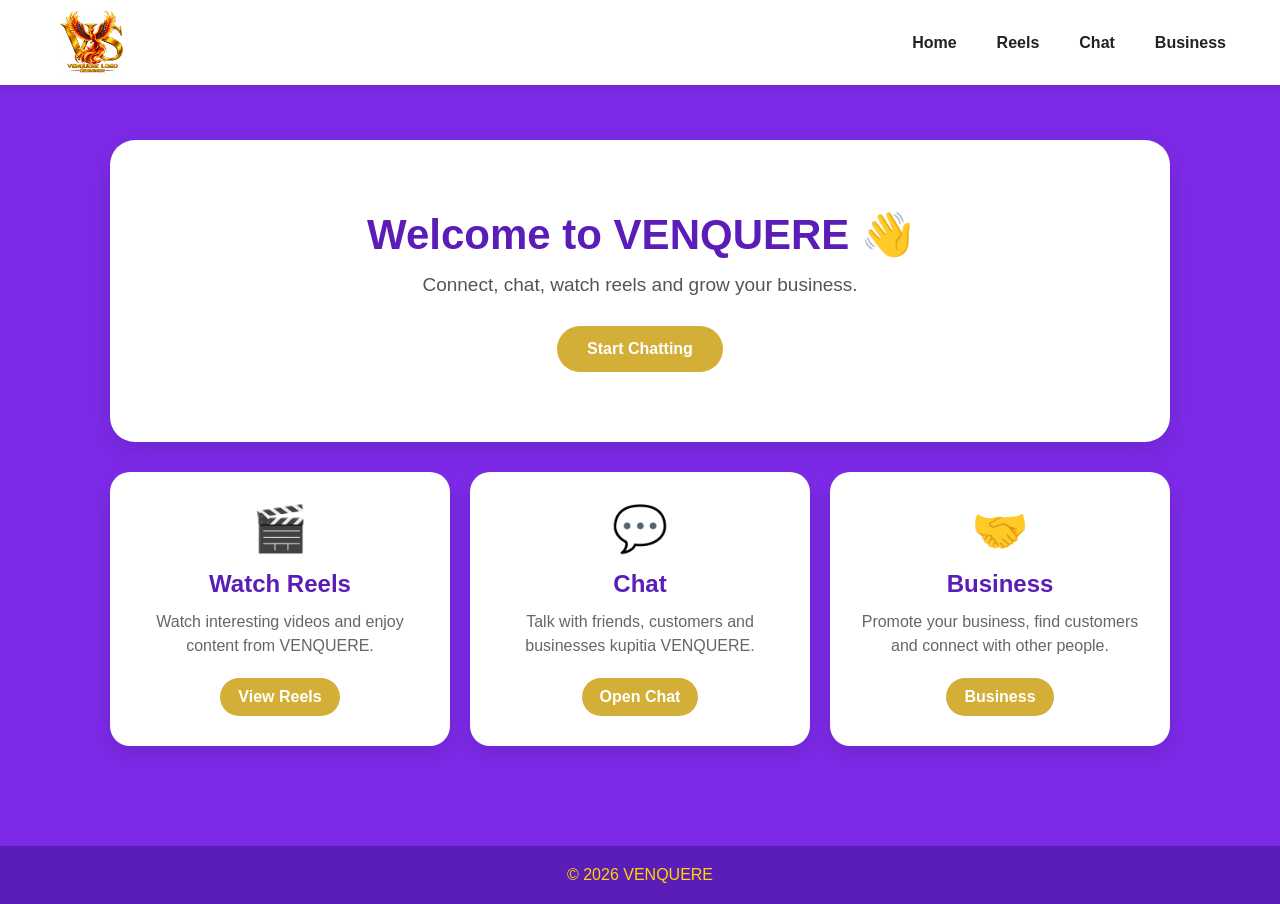
==== index.html @ dc802ae2 "Add files via upload" ====
<!DOCTYPE html>
<html lang="en">

<head>
    <meta charset="UTF-8">
    <meta name="viewport" content="width=device-width, initial-scale=1.0">

    <title>VENQUERE - Home</title>

    <link rel="stylesheet" href="style.css">
</head>

<body>

    <!-- NAVIGATION -->
    <header class="navbar">

        <div class="logo">
            <img src="3.png" alt="VENQUERE Logo">
        </div>

        <nav class="nav-links">
            <a href="index.html">Home</a>
            <a href="reels.html">Reels</a>
            <a href="chat.html">Chat</a>
            <a href="business.html">Business</a>
        </nav>

    </header>


    <!-- HOME -->
    <main>

        <section class="hero">

            <h1>Welcome to VENQUERE 👋</h1>

            <p>
                Connect, chat, watch reels and grow your business.
            </p>

            <a href="chat.html" class="hero-button">
                Start Chatting
            </a>

        </section>


        <!-- THREE CARDS -->
        <section class="home-cards">

            <div class="home-card">
                <div class="card-icon">🎬</div>
                <h2>Watch Reels</h2>
                <p>
                    Watch interesting videos and enjoy content
                    from VENQUERE.
                </p>
                <a href="reels.html">View Reels</a>
            </div>


            <div class="home-card">
                <div class="card-icon">💬</div>
                <h2>Chat</h2>
                <p>
                    Talk with friends, customers and businesses
                    kupitia VENQUERE.
                </p>
                <a href="chat.html">Open Chat</a>
            </div>


            <div class="home-card">
                <div class="card-icon">🤝</div>
                <h2>Business</h2>
                <p>
                    Promote your business, find customers and
                    connect with other people.
                </p>
                <a href="business.html">Business</a>
            </div>

        </section>

    </main>


    <!-- FOOTER -->
    <footer>

        <p>© 2026 VENQUERE</p>

    </footer>

</body>

</html>
---- style.css ----
/* ========================================
   VENQUERE - MAIN STYLE
======================================== */

* {
    margin: 0;
    padding: 0;
    box-sizing: border-box;
}


/* ========================================
   BODY
======================================== */

body {
    font-family: Arial, sans-serif;
    background: #7D2AE8;
    color: #222;
    min-height: 100vh;
}


/* ========================================
   NAVBAR
======================================== */

.navbar {
    width: 100%;
    display: flex;
    align-items: center;
    justify-content: space-between;

    padding: 10px 40px;

    background: white;

    box-shadow: 0 3px 12px rgba(0, 0, 0, 0.12);

    position: sticky;
    top: 0;
    z-index: 1000;
}


/* ========================================
   LOGO
======================================== */

.logo {
    width: 110px;
    height: 65px;

    display: flex;
    align-items: center;
}


.logo img {
    width: 105px;
    height: 65px;

    object-fit: contain;

    display: block;
}


/* ========================================
   NAVIGATION LINKS
======================================== */

.nav-links {
    display: flex;
    align-items: center;
    gap: 12px;
}


.nav-links a {
    color: #222;

    text-decoration: none;

    font-size: 16px;
    font-weight: bold;

    padding: 9px 14px;

    border-radius: 10px;

    transition: 0.3s;
}


.nav-links a:hover {
    background: #D4AF37;
    color: white;
}


/* ========================================
   MAIN
======================================== */

main {
    width: 100%;
    max-width: 1100px;

    margin: auto;

    padding: 30px 20px;
}


/* ========================================
   HOME HERO
======================================== */

.hero {
    text-align: center;

    padding: 70px 25px;

    margin: 25px auto;

    background: white;

    border-radius: 25px;

    box-shadow: 0 8px 25px rgba(0, 0, 0, 0.12);
}


.hero h1 {
    font-size: 42px;

    color: #5B1DB8;

    margin-bottom: 15px;
}


.hero p {
    font-size: 19px;

    color: #555;

    margin-bottom: 30px;
}


.hero-button {
    display: inline-block;

    padding: 14px 30px;

    background: #D4AF37;

    color: white;

    text-decoration: none;

    border-radius: 30px;

    font-weight: bold;

    transition: 0.3s;
}


.hero-button:hover {
    background: #b8941f;

    transform: scale(1.03);
}


/* ========================================
   HOME CARDS
======================================== */

.home-cards {
    display: grid;

    grid-template-columns: repeat(3, 1fr);

    gap: 20px;

    margin: 30px auto;
}


.home-card {
    background: white;

    padding: 30px 22px;

    border-radius: 20px;

    text-align: center;

    box-shadow: 0 7px 20px rgba(0, 0, 0, 0.12);

    transition: 0.3s;
}


.home-card:hover {
    transform: translateY(-5px);
}


.card-icon {
    font-size: 45px;

    margin-bottom: 15px;
}


.home-card h2 {
    color: #5B1DB8;

    margin-bottom: 12px;
}


.home-card p {
    color: #666;

    line-height: 1.5;

    margin-bottom: 20px;
}


.home-card a {
    display: inline-block;

    padding: 10px 18px;

    background: #D4AF37;

    color: white;

    text-decoration: none;

    border-radius: 20px;

    font-weight: bold;
}


/* ========================================
   REELS
======================================== */

.reels-section {
    width: 100%;

    margin: 30px auto;

    padding: 20px;
}


.reels-section h1 {
    text-align: center;

    color: white;

    font-size: 35px;

    margin-bottom: 25px;
}


.reels {
    display: grid;

    grid-template-columns: repeat(4, 1fr);

    gap: 20px;
}


.reel {
    height: 300px;

    background: #111;

    border-radius: 16px;

    overflow: hidden;

    box-shadow: 0 6px 18px rgba(0, 0, 0, 0.2);

    display: flex;

    align-items: center;

    justify-content: center;
}


.reel video {
    width: 100%;

    height: 100%;

    object-fit: cover;

    display: block;
}


.reel-content {
    width: 100%;
    height: 100%;

    display: flex;

    flex-direction: column;

    align-items: center;

    justify-content: center;

    color: white;

    text-align: center;
}


.reel-content span {
    font-size: 45px;

    margin-bottom: 10px;
}


.reel-content p {
    font-size: 18px;
}


/* ========================================
   CHAT PAGE
======================================== */

.chat-page {
    min-height: 75vh;

    display: flex;

    justify-content: center;

    padding: 35px 20px;
}


.chat-container {
    width: 100%;

    max-width: 900px;

    min-height: 650px;

    display: flex;

    flex-direction: column;

    justify-content: space-between;
}


/* ========================================
   CHAT CONTENT
======================================== */

.chat-content {
    text-align: center;

    padding-top: 70px;
}


.chat-content h1 {
    font-size: 36px;

    color: white;

    margin-bottom: 15px;
}


.chat-content > p {
    color: white;

    font-size: 17px;

    margin-bottom: 20px;
}


/* ========================================
   WELCOME MESSAGE
======================================== */

.welcome-message {
    max-width: 550px;

    margin: 35px auto;

    padding: 25px;

    background: white;

    border-radius: 20px;

    box-shadow: 0 6px 20px rgba(0, 0, 0, 0.1);
}


.welcome-message h2 {
    color: #5B1DB8;

    margin-bottom: 10px;
}


.welcome-message p {
    color: #555;

    line-height: 1.5;
}


/* ========================================
   CHAT COMPOSER
======================================== */

.chat-composer {
    width: 100%;

    min-height: 65px;

    display: flex;

    align-items: center;

    gap: 5px;

    padding: 8px 10px;

    background: white;

    border: 1px solid #ddd;

    border-radius: 35px;

    box-shadow: 0 5px 20px rgba(0, 0, 0, 0.15);

    position: relative;
}


/* ========================================
   ATTACHMENT PREVIEW
======================================== */

.attachment-preview {
    display: flex;

    align-items: center;

    gap: 7px;

    max-width: 180px;

    overflow-x: auto;

    flex-shrink: 0;
}


/* ========================================
   ATTACHMENT ITEM
======================================== */

.attachment-item {
    width: 52px;

    height: 52px;

    min-width: 52px;

    position: relative;

    border-radius: 10px;

    overflow: hidden;

    background: #f1f1f1;

    border: 1px solid #ddd;

    display: flex;

    align-items: center;

    justify-content: center;
}


/* ========================================
   IMAGE PREVIEW
======================================== */

.attachment-item img {
    width: 100%;

    height: 100%;

    object-fit: cover;

    display: block;
}


/* ========================================
   VIDEO PREVIEW
======================================== */

.attachment-item video {
    width: 100%;

    height: 100%;

    object-fit: cover;

    display: block;
}


/* ========================================
   AUDIO PREVIEW
======================================== */

.audio-preview {
    width: 100%;

    height: 100%;

    display: flex;

    align-items: center;

    justify-content: center;

    font-size: 20px;

    text-align: center;
}


.audio-preview span {
    display: none;
}


.attachment-item audio {
    display: none;
}


/* ========================================
   DOCUMENT PREVIEW
======================================== */

.document-preview {
    width: 100%;

    height: 100%;

    display: flex;

    align-items: center;

    justify-content: center;

    font-size: 22px;

    text-align: center;
}


.document-preview span {
    display: none;
}


/* ========================================
   DELETE ATTACHMENT
======================================== */

.delete-attachment {
    position: absolute;

    top: 2px;

    right: 2px;

    width: 18px;

    height: 18px;

    border: none;

    border-radius: 50%;

    background: rgba(0, 0, 0, 0.7);

    color: white;

    font-size: 14px;

    line-height: 18px;

    cursor: pointer;

    display: flex;

    align-items: center;

    justify-content: center;
}


.delete-attachment:hover {
    background: #d00000;
}


/* ========================================
   PLUS BUTTON
======================================== */

.composer-plus {
    width: 42px;

    height: 42px;

    min-width: 42px;

    border: none;

    background: transparent;

    color: #333;

    font-size: 28px;

    cursor: pointer;

    display: flex;

    align-items: center;

    justify-content: center;
}


.composer-plus:hover {
    color: #5B1DB8;
}


/* ========================================
   CHAT INPUT
======================================== */

.chat-composer input {
    flex: 1;

    min-width: 80px;

    border: none;

    outline: none;

    background: transparent;

    font-size: 16px;

    padding: 10px 8px;
}


.chat-composer input::placeholder {
    color: #777;
}


/* ========================================
   VOICE BUTTON
======================================== */

.composer-voice {
    width: 42px;

    height: 42px;

    min-width: 42px;

    border: none;

    background: transparent;

    font-size: 20px;

    cursor: pointer;

    display: flex;

    align-items: center;

    justify-content: center;
}


/* ========================================
   HAND BUTTON
======================================== */

.composer-extra {
    width: 42px;

    height: 42px;

    min-width: 42px;

    border: none;

    background: transparent;

    font-size: 20px;

    cursor: pointer;

    display: flex;

    align-items: center;

    justify-content: center;

    margin-right: 12px;
}


/* ========================================
   SEND BUTTON
======================================== */

.composer-send {
    width: 43px;

    height: 43px;

    min-width: 43px;

    border: none;

    border-radius: 50%;

    background: #2563eb;

    color: white;

    font-size: 25px;

    font-weight: bold;

    cursor: pointer;

    display: flex;

    align-items: center;

    justify-content: center;

    transition: 0.2s;
}


.composer-send:hover {
    transform: scale(1.06);
}


/* ========================================
   ATTACHMENT MENU
======================================== */

.attachment-menu {
    display: none;

    position: absolute;

    left: 10px;

    bottom: 75px;

    width: 220px;

    padding: 10px;

    background: white;

    border: 1px solid #ddd;

    border-radius: 18px;

    box-shadow: 0 8px 25px rgba(0, 0, 0, 0.18);

    flex-direction: column;

    gap: 4px;

    z-index: 2000;
}


.attachment-menu.show {
    display: flex;
}


.attachment-menu button {
    width: 100%;

    border: none;

    background: transparent;

    padding: 12px;

    text-align: left;

    font-size: 15px;

    border-radius: 10px;

    cursor: pointer;
}


.attachment-menu button:hover {
    background: #f2f2f2;
}


/* ========================================
   SENT MESSAGE
======================================== */

.chat-content .message {
    width: fit-content;

    max-width: 70%;

    margin: 12px 0 12px auto;

    padding: 12px 16px;

    background: #D4AF37;

    color: white;

    border-radius: 15px;
}


/* ========================================
   BUSINESS
======================================== */

.business-section {
    margin: 40px auto;

    max-width: 900px;

    color: white;
}


.business-section h1 {
    text-align: center;

    font-size: 35px;

    margin-bottom: 20px;
}


.business-section > p {
    text-align: center;

    font-size: 17px;

    line-height: 1.6;

    margin-bottom: 25px;
}


.business-card {
    background: white;

    color: #222;

    padding: 30px;

    border-radius: 20px;

    box-shadow: 0 6px 20px rgba(0, 0, 0, 0.12);

    text-align: center;
}


.business-card h2 {
    color: #5B1DB8;

    margin-bottom: 12px;
}


.business-card p {
    color: #555;

    margin-bottom: 20px;
}


.business-card button {
    border: none;

    padding: 12px 25px;

    border-radius: 25px;

    background: #D4AF37;

    color: white;

    font-size: 16px;

    font-weight: bold;

    cursor: pointer;
}


.business-card button:hover {
    background: #b8941f;
}


/* ========================================
   FOOTER
======================================== */

footer {
    width: 100%;

    text-align: center;

    background: #5B1DB8;

    color: #FFD700;

    padding: 20px;

    margin-top: 40px;
}


/* ========================================
   TABLET
======================================== */

@media (max-width: 900px) {

    .reels {
        grid-template-columns: repeat(2, 1fr);
    }

    .home-cards {
        grid-template-columns: repeat(2, 1fr);
    }

}


/* ========================================
   PHONE
======================================== */

@media (max-width: 600px) {

    .navbar {
        padding: 8px 15px;

        flex-direction: column;

        gap: 8px;
    }


    .logo {
        width: 100px;

        height: 55px;
    }


    .logo img {
        width: 95px;

        height: 55px;
    }


    .nav-links {
        gap: 3px;

        flex-wrap: wrap;

        justify-content: center;
    }


    .nav-links a {
        font-size: 13px;

        padding: 7px 9px;
    }


    main {
        padding: 20px 12px;
    }


    .hero {
        padding: 45px 18px;
    }


    .hero h1 {
        font-size: 30px;
    }


    .hero p {
        font-size: 16px;
    }


    .home-cards {
        grid-template-columns: 1fr;
    }


    .reels {
        grid-template-columns: 1fr;
    }


    .reel {
        height: 300px;
    }


    .chat-page {
        padding: 20px 10px;
    }


    .chat-content {
        padding-top: 40px;
    }


    .chat-content h1 {
        font-size: 28px;
    }


    .chat-composer {
        min-height: 60px;

        padding: 7px 7px;

        gap: 2px;
    }


    .attachment-preview {
        max-width: 125px;
    }


    .attachment-item {
        width: 48px;

        height: 48px;

        min-width: 48px;
    }


    .composer-plus,
    .composer-voice,
    .composer-extra {
        width: 36px;

        height: 36px;

        min-width: 36px;
    }


    .composer-send {
        width: 39px;

        height: 39px;

        min-width: 39px;
    }


    .composer-extra {
        margin-right: 5px;
    }


    .chat-composer input {
        font-size: 14px;
    }

}

css
.emoji-picker {
    position: absolute;
    bottom: 70px;
    right: 60px;
    width: 320px;
    max-height: 260px;
    overflow-y: auto;
    background: white;
    border-radius: 15px;
    padding: 10px;
    display: grid;
    grid-template-columns: repeat(8, 1fr);
    gap: 5px;
    box-shadow: 0 5px 25px rgba(0, 0, 0, 0.25);
    z-index: 9999;
}

.emoji-picker button {
    border: none;
    background: transparent;
    font-size: 22px;
    padding: 5px;
    cursor: pointer;
    border-radius: 8px;
}

.emoji-picker button:hover {
    background: #f0e6ff;
}

.user-message {
    display: block;
    width: fit-content;
    max-width: 70%;
    margin: 10px 10px 10px auto;
    padding: 10px 15px;
    background: #7D2AE8;
    color: white;
    border-radius: 18px 18px 4px 18px;
    word-wrap: break-word;
}

.recorded-audio {
    display: block;
    width: 280px;
    max-width: 100%;
    margin: 10px 10px 10px auto;
}

/* =========================
   VOICE MESSAGE
   ========================= */

.recording-message {
    position: relative;
    width: fit-content;
    max-width: 85%;
    margin: 12px 10px 12px auto;
    padding: 10px 45px 10px 12px;
    background: #f0e6ff;
    border-radius: 16px;
    box-shadow: 0 3px 10px rgba(0, 0, 0, 0.12);
}

.recorded-audio {
    width: 300px;
    max-width: 100%;
    display: block;
}

.recording-text {
    margin-top: 8px;
    padding: 8px;
    background: white;
    border-radius: 10px;
    color: #333;
    font-size: 14px;
    line-height: 1.5;
}

.voice-delete {
    position: absolute;
    right: 8px;
    top: 8px;
    width: 30px;
    height: 30px;
    border: none;
    border-radius: 50%;
    background: #e53935;
    color: white;
    cursor: pointer;
    font-size: 16px;
}

.voice-delete:hover {
    transform: scale(1.08);
}
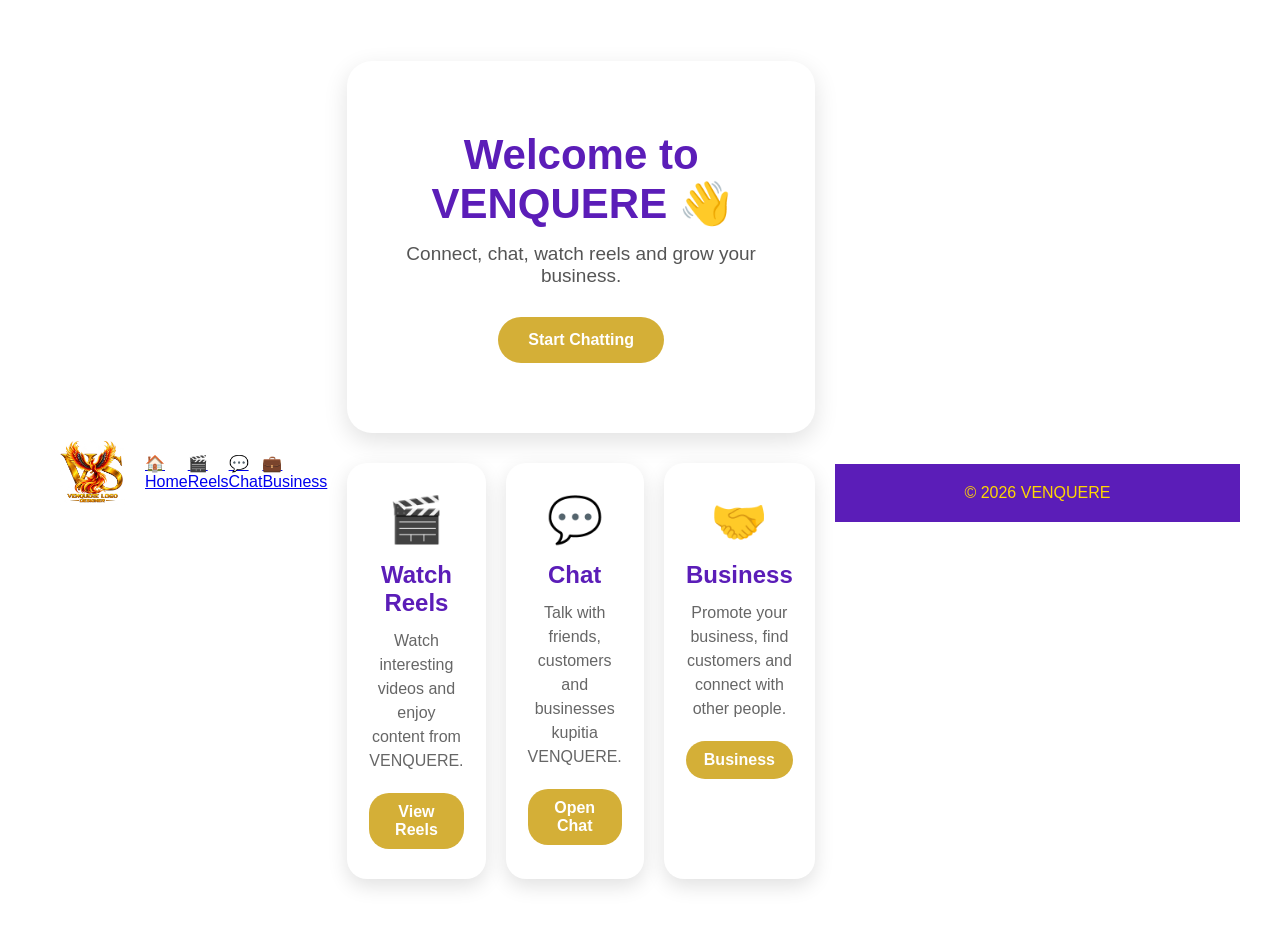
==== commit ee921d9e: "Update VENQUERE website" ====
--- a/index.html
+++ b/index.html
@@ -1,99 +1,91 @@
-<!DOCTYPE html>
-<html lang="en">
-
-<head>
-    <meta charset="UTF-8">
-    <meta name="viewport" content="width=device-width, initial-scale=1.0">
-
-    <title>VENQUERE - Home</title>
-
-    <link rel="stylesheet" href="style.css">
-</head>
-
-<body>
-
-    <!-- NAVIGATION -->
-    <header class="navbar">
-
-        <div class="logo">
-            <img src="3.png" alt="VENQUERE Logo">
-        </div>
-
-        <nav class="nav-links">
-            <a href="index.html">Home</a>
-            <a href="reels.html">Reels</a>
-            <a href="chat.html">Chat</a>
-            <a href="business.html">Business</a>
-        </nav>
-
-    </header>
-
-
-    <!-- HOME -->
-    <main>
-
-        <section class="hero">
-
-            <h1>Welcome to VENQUERE 👋</h1>
-
-            <p>
-                Connect, chat, watch reels and grow your business.
-            </p>
-
-            <a href="chat.html" class="hero-button">
-                Start Chatting
-            </a>
-
-        </section>
-
-
-        <!-- THREE CARDS -->
-        <section class="home-cards">
-
-            <div class="home-card">
-                <div class="card-icon">🎬</div>
-                <h2>Watch Reels</h2>
-                <p>
-                    Watch interesting videos and enjoy content
-                    from VENQUERE.
-                </p>
-                <a href="reels.html">View Reels</a>
-            </div>
-
-
-            <div class="home-card">
-                <div class="card-icon">💬</div>
-                <h2>Chat</h2>
-                <p>
-                    Talk with friends, customers and businesses
-                    kupitia VENQUERE.
-                </p>
-                <a href="chat.html">Open Chat</a>
-            </div>
-
-
-            <div class="home-card">
-                <div class="card-icon">🤝</div>
-                <h2>Business</h2>
-                <p>
-                    Promote your business, find customers and
-                    connect with other people.
-                </p>
-                <a href="business.html">Business</a>
-            </div>
-
-        </section>
-
-    </main>
-
-
-    <!-- FOOTER -->
-    <footer>
-
-        <p>© 2026 VENQUERE</p>
-
-    </footer>
-
-</body>
-
-</html>+<!DOCTYPE html>
+<html lang="en">
+
+<head>
+    <meta charset="UTF-8">
+    <meta name="viewport" content="width=device-width, initial-scale=1.0">
+
+    <title>VENQUERE - Home</title>
+
+    <link rel="stylesheet" href="style.css">
+</head>
+
+<body>
+
+    <!-- NAVIGATION -->
+    <header class="navbar">
+
+        <div class="logo">
+            <img src="3.png" alt="VENQUERE Logo">
+        </div>
+<a href="index.html">🏠 Home</a>
+<a href="reels.html">🎬 Reels</a>
+<a href="chat.html">💬 Chat</a>
+<a href="business.html">💼 Business</a>
+
+    <!-- HOME -->
+    <main>
+
+        <section class="hero">
+
+            <h1>Welcome to VENQUERE 👋</h1>
+
+            <p>
+                Connect, chat, watch reels and grow your business.
+            </p>
+
+            <a href="chat.html" class="hero-button">
+                Start Chatting
+            </a>
+
+        </section>
+
+
+        <!-- THREE CARDS -->
+        <section class="home-cards">
+
+            <div class="home-card">
+                <div class="card-icon">🎬</div>
+                <h2>Watch Reels</h2>
+                <p>
+                    Watch interesting videos and enjoy content
+                    from VENQUERE.
+                </p>
+                <a href="reels.html">View Reels</a>
+            </div>
+
+
+            <div class="home-card">
+                <div class="card-icon">💬</div>
+                <h2>Chat</h2>
+                <p>
+                    Talk with friends, customers and businesses
+                    kupitia VENQUERE.
+                </p>
+                <a href="chat.html">Open Chat</a>
+            </div>
+
+
+            <div class="home-card">
+                <div class="card-icon">🤝</div>
+                <h2>Business</h2>
+                <p>
+                    Promote your business, find customers and
+                    connect with other people.
+                </p>
+                <a href="business.html">Business</a>
+            </div>
+
+        </section>
+
+    </main>
+
+
+    <!-- FOOTER -->
+    <footer>
+
+        <p>© 2026 VENQUERE</p>
+
+    </footer>
+
+</body
--- a/style.css
+++ b/style.css
@@ -1,1252 +1,1252 @@
-/* ========================================
-   VENQUERE - MAIN STYLE
-======================================== */
-
-* {
-    margin: 0;
-    padding: 0;
-    box-sizing: border-box;
-}
-
-
-/* ========================================
-   BODY
-======================================== */
-
-body {
-    font-family: Arial, sans-serif;
-    background: #7D2AE8;
-    color: #222;
-    min-height: 100vh;
-}
-
-
-/* ========================================
-   NAVBAR
-======================================== */
-
-.navbar {
-    width: 100%;
-    display: flex;
-    align-items: center;
-    justify-content: space-between;
-
-    padding: 10px 40px;
-
-    background: white;
-
-    box-shadow: 0 3px 12px rgba(0, 0, 0, 0.12);
-
-    position: sticky;
-    top: 0;
-    z-index: 1000;
-}
-
-
-/* ========================================
-   LOGO
-======================================== */
-
-.logo {
-    width: 110px;
-    height: 65px;
-
-    display: flex;
-    align-items: center;
-}
-
-
-.logo img {
-    width: 105px;
-    height: 65px;
-
-    object-fit: contain;
-
-    display: block;
-}
-
-
-/* ========================================
-   NAVIGATION LINKS
-======================================== */
-
-.nav-links {
-    display: flex;
-    align-items: center;
-    gap: 12px;
-}
-
-
-.nav-links a {
-    color: #222;
-
-    text-decoration: none;
-
-    font-size: 16px;
-    font-weight: bold;
-
-    padding: 9px 14px;
-
-    border-radius: 10px;
-
-    transition: 0.3s;
-}
-
-
-.nav-links a:hover {
-    background: #D4AF37;
-    color: white;
-}
-
-
-/* ========================================
-   MAIN
-======================================== */
-
-main {
-    width: 100%;
-    max-width: 1100px;
-
-    margin: auto;
-
-    padding: 30px 20px;
-}
-
-
-/* ========================================
-   HOME HERO
-======================================== */
-
-.hero {
-    text-align: center;
-
-    padding: 70px 25px;
-
-    margin: 25px auto;
-
-    background: white;
-
-    border-radius: 25px;
-
-    box-shadow: 0 8px 25px rgba(0, 0, 0, 0.12);
-}
-
-
-.hero h1 {
-    font-size: 42px;
-
-    color: #5B1DB8;
-
-    margin-bottom: 15px;
-}
-
-
-.hero p {
-    font-size: 19px;
-
-    color: #555;
-
-    margin-bottom: 30px;
-}
-
-
-.hero-button {
-    display: inline-block;
-
-    padding: 14px 30px;
-
-    background: #D4AF37;
-
-    color: white;
-
-    text-decoration: none;
-
-    border-radius: 30px;
-
-    font-weight: bold;
-
-    transition: 0.3s;
-}
-
-
-.hero-button:hover {
-    background: #b8941f;
-
-    transform: scale(1.03);
-}
-
-
-/* ========================================
-   HOME CARDS
-======================================== */
-
-.home-cards {
-    display: grid;
-
-    grid-template-columns: repeat(3, 1fr);
-
-    gap: 20px;
-
-    margin: 30px auto;
-}
-
-
-.home-card {
-    background: white;
-
-    padding: 30px 22px;
-
-    border-radius: 20px;
-
-    text-align: center;
-
-    box-shadow: 0 7px 20px rgba(0, 0, 0, 0.12);
-
-    transition: 0.3s;
-}
-
-
-.home-card:hover {
-    transform: translateY(-5px);
-}
-
-
-.card-icon {
-    font-size: 45px;
-
-    margin-bottom: 15px;
-}
-
-
-.home-card h2 {
-    color: #5B1DB8;
-
-    margin-bottom: 12px;
-}
-
-
-.home-card p {
-    color: #666;
-
-    line-height: 1.5;
-
-    margin-bottom: 20px;
-}
-
-
-.home-card a {
-    display: inline-block;
-
-    padding: 10px 18px;
-
-    background: #D4AF37;
-
-    color: white;
-
-    text-decoration: none;
-
-    border-radius: 20px;
-
-    font-weight: bold;
-}
-
-
-/* ========================================
-   REELS
-======================================== */
-
-.reels-section {
-    width: 100%;
-
-    margin: 30px auto;
-
-    padding: 20px;
-}
-
-
-.reels-section h1 {
-    text-align: center;
-
-    color: white;
-
-    font-size: 35px;
-
-    margin-bottom: 25px;
-}
-
-
-.reels {
-    display: grid;
-
-    grid-template-columns: repeat(4, 1fr);
-
-    gap: 20px;
-}
-
-
-.reel {
-    height: 300px;
-
-    background: #111;
-
-    border-radius: 16px;
-
-    overflow: hidden;
-
-    box-shadow: 0 6px 18px rgba(0, 0, 0, 0.2);
-
-    display: flex;
-
-    align-items: center;
-
-    justify-content: center;
-}
-
-
-.reel video {
-    width: 100%;
-
-    height: 100%;
-
-    object-fit: cover;
-
-    display: block;
-}
-
-
-.reel-content {
-    width: 100%;
-    height: 100%;
-
-    display: flex;
-
-    flex-direction: column;
-
-    align-items: center;
-
-    justify-content: center;
-
-    color: white;
-
-    text-align: center;
-}
-
-
-.reel-content span {
-    font-size: 45px;
-
-    margin-bottom: 10px;
-}
-
-
-.reel-content p {
-    font-size: 18px;
-}
-
-
-/* ========================================
-   CHAT PAGE
-======================================== */
-
-.chat-page {
-    min-height: 75vh;
-
-    display: flex;
-
-    justify-content: center;
-
-    padding: 35px 20px;
-}
-
-
-.chat-container {
-    width: 100%;
-
-    max-width: 900px;
-
-    min-height: 650px;
-
-    display: flex;
-
-    flex-direction: column;
-
-    justify-content: space-between;
-}
-
-
-/* ========================================
-   CHAT CONTENT
-======================================== */
-
-.chat-content {
-    text-align: center;
-
-    padding-top: 70px;
-}
-
-
-.chat-content h1 {
-    font-size: 36px;
-
-    color: white;
-
-    margin-bottom: 15px;
-}
-
-
-.chat-content > p {
-    color: white;
-
-    font-size: 17px;
-
-    margin-bottom: 20px;
-}
-
-
-/* ========================================
-   WELCOME MESSAGE
-======================================== */
-
-.welcome-message {
-    max-width: 550px;
-
-    margin: 35px auto;
-
-    padding: 25px;
-
-    background: white;
-
-    border-radius: 20px;
-
-    box-shadow: 0 6px 20px rgba(0, 0, 0, 0.1);
-}
-
-
-.welcome-message h2 {
-    color: #5B1DB8;
-
-    margin-bottom: 10px;
-}
-
-
-.welcome-message p {
-    color: #555;
-
-    line-height: 1.5;
-}
-
-
-/* ========================================
-   CHAT COMPOSER
-======================================== */
-
-.chat-composer {
-    width: 100%;
-
-    min-height: 65px;
-
-    display: flex;
-
-    align-items: center;
-
-    gap: 5px;
-
-    padding: 8px 10px;
-
-    background: white;
-
-    border: 1px solid #ddd;
-
-    border-radius: 35px;
-
-    box-shadow: 0 5px 20px rgba(0, 0, 0, 0.15);
-
-    position: relative;
-}
-
-
-/* ========================================
-   ATTACHMENT PREVIEW
-======================================== */
-
-.attachment-preview {
-    display: flex;
-
-    align-items: center;
-
-    gap: 7px;
-
-    max-width: 180px;
-
-    overflow-x: auto;
-
-    flex-shrink: 0;
-}
-
-
-/* ========================================
-   ATTACHMENT ITEM
-======================================== */
-
-.attachment-item {
-    width: 52px;
-
-    height: 52px;
-
-    min-width: 52px;
-
-    position: relative;
-
-    border-radius: 10px;
-
-    overflow: hidden;
-
-    background: #f1f1f1;
-
-    border: 1px solid #ddd;
-
-    display: flex;
-
-    align-items: center;
-
-    justify-content: center;
-}
-
-
-/* ========================================
-   IMAGE PREVIEW
-======================================== */
-
-.attachment-item img {
-    width: 100%;
-
-    height: 100%;
-
-    object-fit: cover;
-
-    display: block;
-}
-
-
-/* ========================================
-   VIDEO PREVIEW
-======================================== */
-
-.attachment-item video {
-    width: 100%;
-
-    height: 100%;
-
-    object-fit: cover;
-
-    display: block;
-}
-
-
-/* ========================================
-   AUDIO PREVIEW
-======================================== */
-
-.audio-preview {
-    width: 100%;
-
-    height: 100%;
-
-    display: flex;
-
-    align-items: center;
-
-    justify-content: center;
-
-    font-size: 20px;
-
-    text-align: center;
-}
-
-
-.audio-preview span {
-    display: none;
-}
-
-
-.attachment-item audio {
-    display: none;
-}
-
-
-/* ========================================
-   DOCUMENT PREVIEW
-======================================== */
-
-.document-preview {
-    width: 100%;
-
-    height: 100%;
-
-    display: flex;
-
-    align-items: center;
-
-    justify-content: center;
-
-    font-size: 22px;
-
-    text-align: center;
-}
-
-
-.document-preview span {
-    display: none;
-}
-
-
-/* ========================================
-   DELETE ATTACHMENT
-======================================== */
-
-.delete-attachment {
-    position: absolute;
-
-    top: 2px;
-
-    right: 2px;
-
-    width: 18px;
-
-    height: 18px;
-
-    border: none;
-
-    border-radius: 50%;
-
-    background: rgba(0, 0, 0, 0.7);
-
-    color: white;
-
-    font-size: 14px;
-
-    line-height: 18px;
-
-    cursor: pointer;
-
-    display: flex;
-
-    align-items: center;
-
-    justify-content: center;
-}
-
-
-.delete-attachment:hover {
-    background: #d00000;
-}
-
-
-/* ========================================
-   PLUS BUTTON
-======================================== */
-
-.composer-plus {
-    width: 42px;
-
-    height: 42px;
-
-    min-width: 42px;
-
-    border: none;
-
-    background: transparent;
-
-    color: #333;
-
-    font-size: 28px;
-
-    cursor: pointer;
-
-    display: flex;
-
-    align-items: center;
-
-    justify-content: center;
-}
-
-
-.composer-plus:hover {
-    color: #5B1DB8;
-}
-
-
-/* ========================================
-   CHAT INPUT
-======================================== */
-
-.chat-composer input {
-    flex: 1;
-
-    min-width: 80px;
-
-    border: none;
-
-    outline: none;
-
-    background: transparent;
-
-    font-size: 16px;
-
-    padding: 10px 8px;
-}
-
-
-.chat-composer input::placeholder {
-    color: #777;
-}
-
-
-/* ========================================
-   VOICE BUTTON
-======================================== */
-
-.composer-voice {
-    width: 42px;
-
-    height: 42px;
-
-    min-width: 42px;
-
-    border: none;
-
-    background: transparent;
-
-    font-size: 20px;
-
-    cursor: pointer;
-
-    display: flex;
-
-    align-items: center;
-
-    justify-content: center;
-}
-
-
-/* ========================================
-   HAND BUTTON
-======================================== */
-
-.composer-extra {
-    width: 42px;
-
-    height: 42px;
-
-    min-width: 42px;
-
-    border: none;
-
-    background: transparent;
-
-    font-size: 20px;
-
-    cursor: pointer;
-
-    display: flex;
-
-    align-items: center;
-
-    justify-content: center;
-
-    margin-right: 12px;
-}
-
-
-/* ========================================
-   SEND BUTTON
-======================================== */
-
-.composer-send {
-    width: 43px;
-
-    height: 43px;
-
-    min-width: 43px;
-
-    border: none;
-
-    border-radius: 50%;
-
-    background: #2563eb;
-
-    color: white;
-
-    font-size: 25px;
-
-    font-weight: bold;
-
-    cursor: pointer;
-
-    display: flex;
-
-    align-items: center;
-
-    justify-content: center;
-
-    transition: 0.2s;
-}
-
-
-.composer-send:hover {
-    transform: scale(1.06);
-}
-
-
-/* ========================================
-   ATTACHMENT MENU
-======================================== */
-
-.attachment-menu {
-    display: none;
-
-    position: absolute;
-
-    left: 10px;
-
-    bottom: 75px;
-
-    width: 220px;
-
-    padding: 10px;
-
-    background: white;
-
-    border: 1px solid #ddd;
-
-    border-radius: 18px;
-
-    box-shadow: 0 8px 25px rgba(0, 0, 0, 0.18);
-
-    flex-direction: column;
-
-    gap: 4px;
-
-    z-index: 2000;
-}
-
-
-.attachment-menu.show {
-    display: flex;
-}
-
-
-.attachment-menu button {
-    width: 100%;
-
-    border: none;
-
-    background: transparent;
-
-    padding: 12px;
-
-    text-align: left;
-
-    font-size: 15px;
-
-    border-radius: 10px;
-
-    cursor: pointer;
-}
-
-
-.attachment-menu button:hover {
-    background: #f2f2f2;
-}
-
-
-/* ========================================
-   SENT MESSAGE
-======================================== */
-
-.chat-content .message {
-    width: fit-content;
-
-    max-width: 70%;
-
-    margin: 12px 0 12px auto;
-
-    padding: 12px 16px;
-
-    background: #D4AF37;
-
-    color: white;
-
-    border-radius: 15px;
-}
-
-
-/* ========================================
-   BUSINESS
-======================================== */
-
-.business-section {
-    margin: 40px auto;
-
-    max-width: 900px;
-
-    color: white;
-}
-
-
-.business-section h1 {
-    text-align: center;
-
-    font-size: 35px;
-
-    margin-bottom: 20px;
-}
-
-
-.business-section > p {
-    text-align: center;
-
-    font-size: 17px;
-
-    line-height: 1.6;
-
-    margin-bottom: 25px;
-}
-
-
-.business-card {
-    background: white;
-
-    color: #222;
-
-    padding: 30px;
-
-    border-radius: 20px;
-
-    box-shadow: 0 6px 20px rgba(0, 0, 0, 0.12);
-
-    text-align: center;
-}
-
-
-.business-card h2 {
-    color: #5B1DB8;
-
-    margin-bottom: 12px;
-}
-
-
-.business-card p {
-    color: #555;
-
-    margin-bottom: 20px;
-}
-
-
-.business-card button {
-    border: none;
-
-    padding: 12px 25px;
-
-    border-radius: 25px;
-
-    background: #D4AF37;
-
-    color: white;
-
-    font-size: 16px;
-
-    font-weight: bold;
-
-    cursor: pointer;
-}
-
-
-.business-card button:hover {
-    background: #b8941f;
-}
-
-
-/* ========================================
-   FOOTER
-======================================== */
-
-footer {
-    width: 100%;
-
-    text-align: center;
-
-    background: #5B1DB8;
-
-    color: #FFD700;
-
-    padding: 20px;
-
-    margin-top: 40px;
-}
-
-
-/* ========================================
-   TABLET
-======================================== */
-
-@media (max-width: 900px) {
-
-    .reels {
-        grid-template-columns: repeat(2, 1fr);
-    }
-
-    .home-cards {
-        grid-template-columns: repeat(2, 1fr);
-    }
-
-}
-
-
-/* ========================================
-   PHONE
-======================================== */
-
-@media (max-width: 600px) {
-
-    .navbar {
-        padding: 8px 15px;
-
-        flex-direction: column;
-
-        gap: 8px;
-    }
-
-
-    .logo {
-        width: 100px;
-
-        height: 55px;
-    }
-
-
-    .logo img {
-        width: 95px;
-
-        height: 55px;
-    }
-
-
-    .nav-links {
-        gap: 3px;
-
-        flex-wrap: wrap;
-
-        justify-content: center;
-    }
-
-
-    .nav-links a {
-        font-size: 13px;
-
-        padding: 7px 9px;
-    }
-
-
-    main {
-        padding: 20px 12px;
-    }
-
-
-    .hero {
-        padding: 45px 18px;
-    }
-
-
-    .hero h1 {
-        font-size: 30px;
-    }
-
-
-    .hero p {
-        font-size: 16px;
-    }
-
-
-    .home-cards {
-        grid-template-columns: 1fr;
-    }
-
-
-    .reels {
-        grid-template-columns: 1fr;
-    }
-
-
-    .reel {
-        height: 300px;
-    }
-
-
-    .chat-page {
-        padding: 20px 10px;
-    }
-
-
-    .chat-content {
-        padding-top: 40px;
-    }
-
-
-    .chat-content h1 {
-        font-size: 28px;
-    }
-
-
-    .chat-composer {
-        min-height: 60px;
-
-        padding: 7px 7px;
-
-        gap: 2px;
-    }
-
-
-    .attachment-preview {
-        max-width: 125px;
-    }
-
-
-    .attachment-item {
-        width: 48px;
-
-        height: 48px;
-
-        min-width: 48px;
-    }
-
-
-    .composer-plus,
-    .composer-voice,
-    .composer-extra {
-        width: 36px;
-
-        height: 36px;
-
-        min-width: 36px;
-    }
-
-
-    .composer-send {
-        width: 39px;
-
-        height: 39px;
-
-        min-width: 39px;
-    }
-
-
-    .composer-extra {
-        margin-right: 5px;
-    }
-
-
-    .chat-composer input {
-        font-size: 14px;
-    }
-
-}
-
-css
-.emoji-picker {
-    position: absolute;
-    bottom: 70px;
-    right: 60px;
-    width: 320px;
-    max-height: 260px;
-    overflow-y: auto;
-    background: white;
-    border-radius: 15px;
-    padding: 10px;
-    display: grid;
-    grid-template-columns: repeat(8, 1fr);
-    gap: 5px;
-    box-shadow: 0 5px 25px rgba(0, 0, 0, 0.25);
-    z-index: 9999;
-}
-
-.emoji-picker button {
-    border: none;
-    background: transparent;
-    font-size: 22px;
-    padding: 5px;
-    cursor: pointer;
-    border-radius: 8px;
-}
-
-.emoji-picker button:hover {
-    background: #f0e6ff;
-}
-
-.user-message {
-    display: block;
-    width: fit-content;
-    max-width: 70%;
-    margin: 10px 10px 10px auto;
-    padding: 10px 15px;
-    background: #7D2AE8;
-    color: white;
-    border-radius: 18px 18px 4px 18px;
-    word-wrap: break-word;
-}
-
-.recorded-audio {
-    display: block;
-    width: 280px;
-    max-width: 100%;
-    margin: 10px 10px 10px auto;
-}
-
-/* =========================
-   VOICE MESSAGE
-   ========================= */
-
-.recording-message {
-    position: relative;
-    width: fit-content;
-    max-width: 85%;
-    margin: 12px 10px 12px auto;
-    padding: 10px 45px 10px 12px;
-    background: #f0e6ff;
-    border-radius: 16px;
-    box-shadow: 0 3px 10px rgba(0, 0, 0, 0.12);
-}
-
-.recorded-audio {
-    width: 300px;
-    max-width: 100%;
-    display: block;
-}
-
-.recording-text {
-    margin-top: 8px;
-    padding: 8px;
-    background: white;
-    border-radius: 10px;
-    color: #333;
-    font-size: 14px;
-    line-height: 1.5;
-}
-
-.voice-delete {
-    position: absolute;
-    right: 8px;
-    top: 8px;
-    width: 30px;
-    height: 30px;
-    border: none;
-    border-radius: 50%;
-    background: #e53935;
-    color: white;
-    cursor: pointer;
-    font-size: 16px;
-}
-
-.voice-delete:hover {
-    transform: scale(1.08);
+/* ========================================
+   VENQUERE - MAIN STYLE
+======================================== */
+
+* {
+    margin: 0;
+    padding: 0;
+    box-sizing: border-box;
+}
+
+
+/* ========================================
+   BODY
+======================================== */
+
+body {
+    font-family: Arial, sans-serif;
+    background: #7D2AE8;
+    color: #222;
+    min-height: 100vh;
+}
+
+
+/* ========================================
+   NAVBAR
+======================================== */
+
+.navbar {
+    width: 100%;
+    display: flex;
+    align-items: center;
+    justify-content: space-between;
+
+    padding: 6px 40px;
+
+    background: white;
+
+    box-shadow: 0 3px 12px rgba(0, 0, 0, 0.12);
+
+    position: sticky;
+    top: 0;
+    z-index: 1000;
+}
+
+
+/* ========================================
+   LOGO
+======================================== */
+
+.logo {
+    width: 110px;
+    height: 65px;
+
+    display: flex;
+    align-items: center;
+}
+
+
+.logo img {
+    width: 105px;
+    height: 65px;
+
+    object-fit: contain;
+
+    display: block;
+}
+
+
+/* ========================================
+   NAVIGATION LINKS
+======================================== */
+
+.nav-links {
+    display: flex;
+    align-items: center;
+    gap: 12px;
+}
+
+
+.nav-links a {
+    color: #222;
+
+    text-decoration: none;
+
+    font-size: 16px;
+    font-weight: bold;
+
+    padding: 9px 14px;
+
+    border-radius: 10px;
+
+    transition: 0.3s;
+}
+
+
+.nav-links a:hover {
+    background: #D4AF37;
+    color: white;
+}
+
+
+/* ========================================
+   MAIN
+======================================== */
+
+main {
+    width: 100%;
+    max-width: 1100px;
+
+    margin: auto;
+
+    padding: 30px 20px;
+}
+
+
+/* ========================================
+   HOME HERO
+======================================== */
+
+.hero {
+    text-align: center;
+
+    padding: 70px 25px;
+
+    margin: 25px auto;
+
+    background: white;
+
+    border-radius: 25px;
+
+    box-shadow: 0 8px 25px rgba(0, 0, 0, 0.12);
+}
+
+
+.hero h1 {
+    font-size: 42px;
+
+    color: #5B1DB8;
+
+    margin-bottom: 15px;
+}
+
+
+.hero p {
+    font-size: 19px;
+
+    color: #555;
+
+    margin-bottom: 30px;
+}
+
+
+.hero-button {
+    display: inline-block;
+
+    padding: 14px 30px;
+
+    background: #D4AF37;
+
+    color: white;
+
+    text-decoration: none;
+
+    border-radius: 30px;
+
+    font-weight: bold;
+
+    transition: 0.3s;
+}
+
+
+.hero-button:hover {
+    background: #b8941f;
+
+    transform: scale(1.03);
+}
+
+
+/* ========================================
+   HOME CARDS
+======================================== */
+
+.home-cards {
+    display: grid;
+
+    grid-template-columns: repeat(3, 1fr);
+
+    gap: 20px;
+
+    margin: 30px auto;
+}
+
+
+.home-card {
+    background: white;
+
+    padding: 30px 22px;
+
+    border-radius: 20px;
+
+    text-align: center;
+
+    box-shadow: 0 7px 20px rgba(0, 0, 0, 0.12);
+
+    transition: 0.3s;
+}
+
+
+.home-card:hover {
+    transform: translateY(-5px);
+}
+
+
+.card-icon {
+    font-size: 45px;
+
+    margin-bottom: 15px;
+}
+
+
+.home-card h2 {
+    color: #5B1DB8;
+
+    margin-bottom: 12px;
+}
+
+
+.home-card p {
+    color: #666;
+
+    line-height: 1.5;
+
+    margin-bottom: 20px;
+}
+
+
+.home-card a {
+    display: inline-block;
+
+    padding: 10px 18px;
+
+    background: #D4AF37;
+
+    color: white;
+
+    text-decoration: none;
+
+    border-radius: 20px;
+
+    font-weight: bold;
+}
+
+
+/* ========================================
+   REELS
+======================================== */
+
+.reels-section {
+    width: 100%;
+
+    margin: 30px auto;
+
+    padding: 20px;
+}
+
+
+.reels-section h1 {
+    text-align: center;
+
+    color: white;
+
+    font-size: 35px;
+
+    margin-bottom: 25px;
+}
+
+
+.reels {
+    display: grid;
+
+    grid-template-columns: repeat(4, 1fr);
+
+    gap: 20px;
+}
+
+
+.reel {
+    height: 300px;
+
+    background: #111;
+
+    border-radius: 16px;
+
+    overflow: hidden;
+
+    box-shadow: 0 6px 18px rgba(0, 0, 0, 0.2);
+
+    display: flex;
+
+    align-items: center;
+
+    justify-content: center;
+}
+
+
+.reel video {
+    width: 100%;
+
+    height: 100%;
+
+    object-fit: cover;
+
+    display: block;
+}
+
+
+.reel-content {
+    width: 100%;
+    height: 100%;
+
+    display: flex;
+
+    flex-direction: column;
+
+    align-items: center;
+
+    justify-content: center;
+
+    color: white;
+
+    text-align: center;
+}
+
+
+.reel-content span {
+    font-size: 45px;
+
+    margin-bottom: 10px;
+}
+
+
+.reel-content p {
+    font-size: 18px;
+}
+
+
+/* ========================================
+   CHAT PAGE
+======================================== */
+
+.chat-page {
+    min-height: 75vh;
+
+    display: flex;
+
+    justify-content: center;
+
+    padding: 35px 20px;
+}
+
+
+.chat-container {
+    width: 100%;
+
+    max-width: 900px;
+
+    min-height: 650px;
+
+    display: flex;
+
+    flex-direction: column;
+
+    justify-content: space-between;
+}
+
+
+/* ========================================
+   CHAT CONTENT
+======================================== */
+
+.chat-content {
+    text-align: center;
+
+    padding-top: 70px;
+}
+
+
+.chat-content h1 {
+    font-size: 36px;
+
+    color: white;
+
+    margin-bottom: 15px;
+}
+
+
+.chat-content > p {
+    color: white;
+
+    font-size: 17px;
+
+    margin-bottom: 20px;
+}
+
+
+/* ========================================
+   WELCOME MESSAGE
+======================================== */
+
+.welcome-message {
+    max-width: 550px;
+
+    margin: 35px auto;
+
+    padding: 25px;
+
+    background: white;
+
+    border-radius: 20px;
+
+    box-shadow: 0 6px 20px rgba(0, 0, 0, 0.1);
+}
+
+
+.welcome-message h2 {
+    color: #5B1DB8;
+
+    margin-bottom: 10px;
+}
+
+
+.welcome-message p {
+    color: #555;
+
+    line-height: 1.5;
+}
+
+
+/* ========================================
+   CHAT COMPOSER
+======================================== */
+
+.chat-composer {
+    width: 100%;
+
+    min-height: 65px;
+
+    display: flex;
+
+    align-items: center;
+
+    gap: 5px;
+
+    padding: 8px 10px;
+
+    background: white;
+
+    border: 1px solid #ddd;
+
+    border-radius: 35px;
+
+    box-shadow: 0 5px 20px rgba(0, 0, 0, 0.15);
+
+    position: relative;
+}
+
+
+/* ========================================
+   ATTACHMENT PREVIEW
+======================================== */
+
+.attachment-preview {
+    display: flex;
+
+    align-items: center;
+
+    gap: 7px;
+
+    max-width: 180px;
+
+    overflow-x: auto;
+
+    flex-shrink: 0;
+}
+
+
+/* ========================================
+   ATTACHMENT ITEM
+======================================== */
+
+.attachment-item {
+    width: 52px;
+
+    height: 52px;
+
+    min-width: 52px;
+
+    position: relative;
+
+    border-radius: 10px;
+
+    overflow: hidden;
+
+    background: #f1f1f1;
+
+    border: 1px solid #ddd;
+
+    display: flex;
+
+    align-items: center;
+
+    justify-content: center;
+}
+
+
+/* ========================================
+   IMAGE PREVIEW
+======================================== */
+
+.attachment-item img {
+    width: 100%;
+
+    height: 100%;
+
+    object-fit: cover;
+
+    display: block;
+}
+
+
+/* ========================================
+   VIDEO PREVIEW
+======================================== */
+
+.attachment-item video {
+    width: 100%;
+
+    height: 100%;
+
+    object-fit: cover;
+
+    display: block;
+}
+
+
+/* ========================================
+   AUDIO PREVIEW
+======================================== */
+
+.audio-preview {
+    width: 100%;
+
+    height: 100%;
+
+    display: flex;
+
+    align-items: center;
+
+    justify-content: center;
+
+    font-size: 20px;
+
+    text-align: center;
+}
+
+
+.audio-preview span {
+    display: none;
+}
+
+
+.attachment-item audio {
+    display: none;
+}
+
+
+/* ========================================
+   DOCUMENT PREVIEW
+======================================== */
+
+.document-preview {
+    width: 100%;
+
+    height: 100%;
+
+    display: flex;
+
+    align-items: center;
+
+    justify-content: center;
+
+    font-size: 22px;
+
+    text-align: center;
+}
+
+
+.document-preview span {
+    display: none;
+}
+
+
+/* ========================================
+   DELETE ATTACHMENT
+======================================== */
+
+.delete-attachment {
+    position: absolute;
+
+    top: 2px;
+
+    right: 2px;
+
+    width: 18px;
+
+    height: 18px;
+
+    border: none;
+
+    border-radius: 50%;
+
+    background: rgba(0, 0, 0, 0.7);
+
+    color: white;
+
+    font-size: 14px;
+
+    line-height: 18px;
+
+    cursor: pointer;
+
+    display: flex;
+
+    align-items: center;
+
+    justify-content: center;
+}
+
+
+.delete-attachment:hover {
+    background: #d00000;
+}
+
+
+/* ========================================
+   PLUS BUTTON
+======================================== */
+
+.composer-plus {
+    width: 42px;
+
+    height: 42px;
+
+    min-width: 42px;
+
+    border: none;
+
+    background: transparent;
+
+    color: #333;
+
+    font-size: 28px;
+
+    cursor: pointer;
+
+    display: flex;
+
+    align-items: center;
+
+    justify-content: center;
+}
+
+
+.composer-plus:hover {
+    color: #5B1DB8;
+}
+
+
+/* ========================================
+   CHAT INPUT
+======================================== */
+
+.chat-composer input {
+    flex: 1;
+
+    min-width: 80px;
+
+    border: none;
+
+    outline: none;
+
+    background: transparent;
+
+    font-size: 16px;
+
+    padding: 10px 8px;
+}
+
+
+.chat-composer input::placeholder {
+    color: #777;
+}
+
+
+/* ========================================
+   VOICE BUTTON
+======================================== */
+
+.composer-voice {
+    width: 42px;
+
+    height: 42px;
+
+    min-width: 42px;
+
+    border: none;
+
+    background: transparent;
+
+    font-size: 20px;
+
+    cursor: pointer;
+
+    display: flex;
+
+    align-items: center;
+
+    justify-content: center;
+}
+
+
+/* ========================================
+   HAND BUTTON
+======================================== */
+
+.composer-extra {
+    width: 42px;
+
+    height: 42px;
+
+    min-width: 42px;
+
+    border: none;
+
+    background: transparent;
+
+    font-size: 20px;
+
+    cursor: pointer;
+
+    display: flex;
+
+    align-items: center;
+
+    justify-content: center;
+
+    margin-right: 12px;
+}
+
+
+/* ========================================
+   SEND BUTTON
+======================================== */
+
+.composer-send {
+    width: 43px;
+
+    height: 43px;
+
+    min-width: 43px;
+
+    border: none;
+
+    border-radius: 50%;
+
+    background: #2563eb;
+
+    color: white;
+
+    font-size: 25px;
+
+    font-weight: bold;
+
+    cursor: pointer;
+
+    display: flex;
+
+    align-items: center;
+
+    justify-content: center;
+
+    transition: 0.2s;
+}
+
+
+.composer-send:hover {
+    transform: scale(1.06);
+}
+
+
+/* ========================================
+   ATTACHMENT MENU
+======================================== */
+
+.attachment-menu {
+    display: none;
+
+    position: absolute;
+
+    left: 10px;
+
+    bottom: 75px;
+
+    width: 220px;
+
+    padding: 10px;
+
+    background: white;
+
+    border: 1px solid #ddd;
+
+    border-radius: 18px;
+
+    box-shadow: 0 8px 25px rgba(0, 0, 0, 0.18);
+
+    flex-direction: column;
+
+    gap: 4px;
+
+    z-index: 2000;
+}
+
+
+.attachment-menu.show {
+    display: flex;
+}
+
+
+.attachment-menu button {
+    width: 100%;
+
+    border: none;
+
+    background: transparent;
+
+    padding: 12px;
+
+    text-align: left;
+
+    font-size: 15px;
+
+    border-radius: 10px;
+
+    cursor: pointer;
+}
+
+
+.attachment-menu button:hover {
+    background: #f2f2f2;
+}
+
+
+/* ========================================
+   SENT MESSAGE
+======================================== */
+
+.chat-content .message {
+    width: fit-content;
+
+    max-width: 70%;
+
+    margin: 12px 0 12px auto;
+
+    padding: 12px 16px;
+
+    background: #D4AF37;
+
+    color: white;
+
+    border-radius: 15px;
+}
+
+
+/* ========================================
+   BUSINESS
+======================================== */
+
+.business-section {
+    margin: 40px auto;
+
+    max-width: 900px;
+
+    color: white;
+}
+
+
+.business-section h1 {
+    text-align: center;
+
+    font-size: 35px;
+
+    margin-bottom: 20px;
+}
+
+
+.business-section > p {
+    text-align: center;
+
+    font-size: 17px;
+
+    line-height: 1.6;
+
+    margin-bottom: 25px;
+}
+
+
+.business-card {
+    background: white;
+
+    color: #222;
+
+    padding: 30px;
+
+    border-radius: 20px;
+
+    box-shadow: 0 6px 20px rgba(0, 0, 0, 0.12);
+
+    text-align: center;
+}
+
+
+.business-card h2 {
+    color: #5B1DB8;
+
+    margin-bottom: 12px;
+}
+
+
+.business-card p {
+    color: #555;
+
+    margin-bottom: 20px;
+}
+
+
+.business-card button {
+    border: none;
+
+    padding: 12px 25px;
+
+    border-radius: 25px;
+
+    background: #D4AF37;
+
+    color: white;
+
+    font-size: 16px;
+
+    font-weight: bold;
+
+    cursor: pointer;
+}
+
+
+.business-card button:hover {
+    background: #b8941f;
+}
+
+
+/* ========================================
+   FOOTER
+======================================== */
+
+footer {
+    width: 100%;
+
+    text-align: center;
+
+    background: #5B1DB8;
+
+    color: #FFD700;
+
+    padding: 20px;
+
+    margin-top: 40px;
+}
+
+
+/* ========================================
+   TABLET
+======================================== */
+
+@media (max-width: 900px) {
+
+    .reels {
+        grid-template-columns: repeat(2, 1fr);
+    }
+
+    .home-cards {
+        grid-template-columns: repeat(2, 1fr);
+    }
+
+}
+
+
+/* ========================================
+   PHONE
+======================================== */
+
+@media (max-width: 600px) {
+
+    .navbar {
+        padding: 8px 15px;
+
+        flex-direction: column;
+
+        gap: 8px;
+    }
+
+
+    .logo {
+        width: 100px;
+
+        height: 55px;
+    }
+
+
+    .logo img {
+        width: 95px;
+
+        height: 55px;
+    }
+
+
+    .nav-links {
+        gap: 3px;
+
+        flex-wrap: wrap;
+
+        justify-content: center;
+    }
+
+
+    .nav-links a {
+        font-size: 13px;
+
+        padding: 7px 9px;
+    }
+
+
+    main {
+        padding: 20px 12px;
+    }
+
+
+    .hero {
+        padding: 45px 18px;
+    }
+
+
+    .hero h1 {
+        font-size: 30px;
+    }
+
+
+    .hero p {
+        font-size: 16px;
+    }
+
+
+    .home-cards {
+        grid-template-columns: 1fr;
+    }
+
+
+    .reels {
+        grid-template-columns: 1fr;
+    }
+
+
+    .reel {
+        height: 300px;
+    }
+
+
+    .chat-page {
+        padding: 20px 10px;
+    }
+
+
+    .chat-content {
+        padding-top: 40px;
+    }
+
+
+    .chat-content h1 {
+        font-size: 28px;
+    }
+
+
+    .chat-composer {
+        min-height: 60px;
+
+        padding: 7px 7px;
+
+        gap: 2px;
+    }
+
+
+    .attachment-preview {
+        max-width: 125px;
+    }
+
+
+    .attachment-item {
+        width: 48px;
+
+        height: 48px;
+
+        min-width: 48px;
+    }
+
+
+    .composer-plus,
+    .composer-voice,
+    .composer-extra {
+        width: 36px;
+
+        height: 36px;
+
+        min-width: 36px;
+    }
+
+
+    .composer-send {
+        width: 39px;
+
+        height: 39px;
+
+        min-width: 39px;
+    }
+
+
+    .composer-extra {
+        margin-right: 5px;
+    }
+
+
+    .chat-composer input {
+        font-size: 14px;
+    }
+
+}
+
+css
+.emoji-picker {
+    position: absolute;
+    bottom: 70px;
+    right: 60px;
+    width: 320px;
+    max-height: 260px;
+    overflow-y: auto;
+    background: white;
+    border-radius: 15px;
+    padding: 10px;
+    display: grid;
+    grid-template-columns: repeat(8, 1fr);
+    gap: 5px;
+    box-shadow: 0 5px 25px rgba(0, 0, 0, 0.25);
+    z-index: 9999;
+}
+
+.emoji-picker button {
+    border: none;
+    background: transparent;
+    font-size: 22px;
+    padding: 5px;
+    cursor: pointer;
+    border-radius: 8px;
+}
+
+.emoji-picker button:hover {
+    background: #f0e6ff;
+}
+
+.user-message {
+    display: block;
+    width: fit-content;
+    max-width: 70%;
+    margin: 10px 10px 10px auto;
+    padding: 10px 15px;
+    background: #7D2AE8;
+    color: white;
+    border-radius: 18px 18px 4px 18px;
+    word-wrap: break-word;
+}
+
+.recorded-audio {
+    display: block;
+    width: 280px;
+    max-width: 100%;
+    margin: 10px 10px 10px auto;
+}
+
+/* =========================
+   VOICE MESSAGE
+   ========================= */
+
+.recording-message {
+    position: relative;
+    width: fit-content;
+    max-width: 85%;
+    margin: 12px 10px 12px auto;
+    padding: 10px 45px 10px 12px;
+    background: #f0e6ff;
+    border-radius: 16px;
+    box-shadow: 0 3px 10px rgba(0, 0, 0, 0.12);
+}
+
+.recorded-audio {
+    width: 300px;
+    max-width: 100%;
+    display: block;
+}
+
+.recording-text {
+    margin-top: 8px;
+    padding: 8px;
+    background: white;
+    border-radius: 10px;
+    color: #333;
+    font-size: 14px;
+    line-height: 1.5;
+}
+
+.voice-delete {
+    position: absolute;
+    right: 8px;
+    top: 8px;
+    width: 30px;
+    height: 30px;
+    border: none;
+    border-radius: 50%;
+    background: #e53935;
+    color: white;
+    cursor: pointer;
+    font-size: 16px;
+}
+
+.voice-delete:hover {
+    transform: scale(1.08);
 }
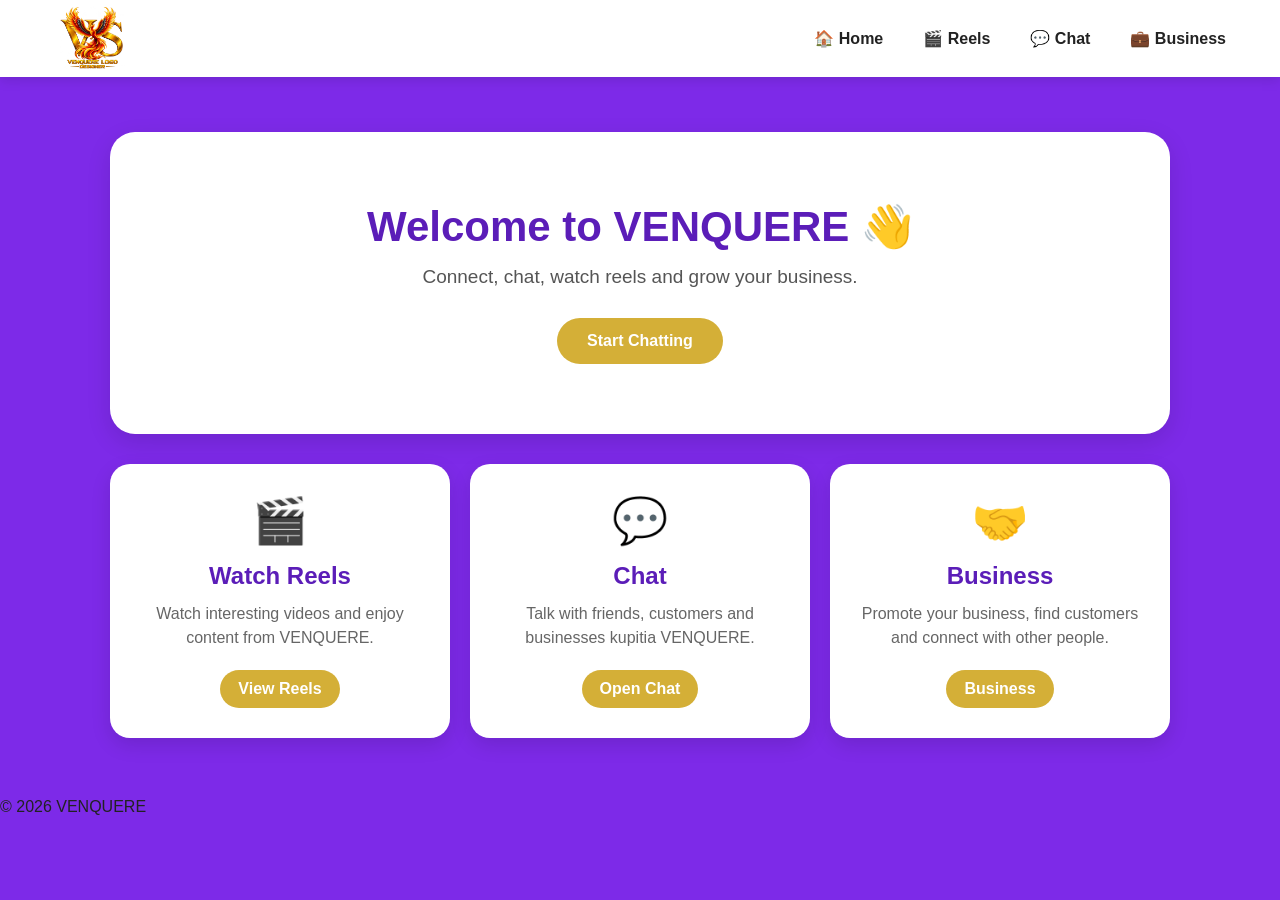
==== commit ee35323f: "Fix VENQUERE navigation layout" ====
--- a/index.html
+++ b/index.html
@@ -15,13 +15,18 @@
     <!-- NAVIGATION -->
     <header class="navbar">
 
-        <div class="logo">
-            <img src="3.png" alt="VENQUERE Logo">
-        </div>
-<a href="index.html">🏠 Home</a>
-<a href="reels.html">🎬 Reels</a>
-<a href="chat.html">💬 Chat</a>
-<a href="business.html">💼 Business</a>
+    <div class="logo">
+        <img src="3.png" alt="VENQUERE Logo">
+    </div>
+
+    <nav class="nav-links">
+        <a href="index.html">🏠 Home</a>
+        <a href="reels.html">🎬 Reels</a>
+        <a href="chat.html">💬 Chat</a>
+        <a href="business.html">💼 Business</a>
+    </nav>
+
+</header>
 
     <!-- HOME -->
     <main>
@@ -40,40 +45,54 @@
 
         </section>
 
-
         <!-- THREE CARDS -->
         <section class="home-cards">
 
             <div class="home-card">
+
                 <div class="card-icon">🎬</div>
+
                 <h2>Watch Reels</h2>
+
                 <p>
                     Watch interesting videos and enjoy content
                     from VENQUERE.
                 </p>
+
                 <a href="reels.html">View Reels</a>
+
             </div>
 
 
             <div class="home-card">
+
                 <div class="card-icon">💬</div>
+
                 <h2>Chat</h2>
+
                 <p>
                     Talk with friends, customers and businesses
                     kupitia VENQUERE.
                 </p>
+
                 <a href="chat.html">Open Chat</a>
+
             </div>
 
 
             <div class="home-card">
+
                 <div class="card-icon">🤝</div>
+
                 <h2>Business</h2>
+
                 <p>
                     Promote your business, find customers and
                     connect with other people.
                 </p>
+
                 <a href="business.html">Business</a>
+
             </div>
 
         </section>
@@ -88,4 +107,6 @@
 
     </footer>
 
-</body
+</body>
+
+</html>
--- a/style.css
+++ b/style.css
@@ -1,3 +1,4 @@
+
 /* ========================================
    VENQUERE - MAIN STYLE
 ======================================== */
@@ -7,7 +8,6 @@
     padding: 0;
     box-sizing: border-box;
 }
-
 
 /* ========================================
    BODY
@@ -20,7 +20,6 @@
     min-height: 100vh;
 }
 
-
 /* ========================================
    NAVBAR
 ======================================== */
@@ -30,19 +29,14 @@
     display: flex;
     align-items: center;
     justify-content: space-between;
-
     padding: 6px 40px;
-
-    background: white;
-
+    background: white;
     box-shadow: 0 3px 12px rgba(0, 0, 0, 0.12);
-
     position: sticky;
     top: 0;
     z-index: 1000;
 }
 
-
 /* ========================================
    LOGO
 ======================================== */
@@ -50,22 +44,17 @@
 .logo {
     width: 110px;
     height: 65px;
-
-    display: flex;
-    align-items: center;
-}
-
+    display: flex;
+    align-items: center;
+}
 
 .logo img {
     width: 105px;
     height: 65px;
-
     object-fit: contain;
-
     display: block;
 }
 
-
 /* ========================================
    NAVIGATION LINKS
 ======================================== */
@@ -75,30 +64,22 @@
     align-items: center;
     gap: 12px;
 }
-
 
 .nav-links a {
     color: #222;
-
     text-decoration: none;
-
     font-size: 16px;
     font-weight: bold;
-
     padding: 9px 14px;
-
     border-radius: 10px;
-
     transition: 0.3s;
 }
-
 
 .nav-links a:hover {
     background: #D4AF37;
     color: white;
 }
 
-
 /* ========================================
    MAIN
 ======================================== */
@@ -106,75 +87,50 @@
 main {
     width: 100%;
     max-width: 1100px;
-
     margin: auto;
-
     padding: 30px 20px;
 }
 
-
 /* ========================================
    HOME HERO
 ======================================== */
 
 .hero {
     text-align: center;
-
     padding: 70px 25px;
-
     margin: 25px auto;
-
-    background: white;
-
+    background: white;
     border-radius: 25px;
-
     box-shadow: 0 8px 25px rgba(0, 0, 0, 0.12);
 }
-
 
 .hero h1 {
     font-size: 42px;
-
     color: #5B1DB8;
-
     margin-bottom: 15px;
 }
-
 
 .hero p {
     font-size: 19px;
-
     color: #555;
-
     margin-bottom: 30px;
 }
-
 
 .hero-button {
     display: inline-block;
-
     padding: 14px 30px;
-
     background: #D4AF37;
-
-    color: white;
-
+    color: white;
     text-decoration: none;
-
     border-radius: 30px;
-
     font-weight: bold;
-
     transition: 0.3s;
 }
-
 
 .hero-button:hover {
     background: #b8941f;
-
     transform: scale(1.03);
 }
-
 
 /* ========================================
    HOME CARDS
@@ -182,226 +138,151 @@
 
 .home-cards {
     display: grid;
-
     grid-template-columns: repeat(3, 1fr);
-
     gap: 20px;
-
     margin: 30px auto;
 }
 
-
 .home-card {
     background: white;
-
     padding: 30px 22px;
-
     border-radius: 20px;
-
-    text-align: center;
-
+    text-align: center;
     box-shadow: 0 7px 20px rgba(0, 0, 0, 0.12);
-
     transition: 0.3s;
 }
-
 
 .home-card:hover {
     transform: translateY(-5px);
 }
 
-
 .card-icon {
     font-size: 45px;
-
     margin-bottom: 15px;
 }
-
 
 .home-card h2 {
     color: #5B1DB8;
-
     margin-bottom: 12px;
 }
-
 
 .home-card p {
     color: #666;
-
     line-height: 1.5;
-
     margin-bottom: 20px;
 }
-
 
 .home-card a {
     display: inline-block;
-
     padding: 10px 18px;
-
     background: #D4AF37;
-
-    color: white;
-
+    color: white;
     text-decoration: none;
-
     border-radius: 20px;
-
     font-weight: bold;
 }
 
-
 /* ========================================
    REELS
 ======================================== */
 
 .reels-section {
     width: 100%;
-
     margin: 30px auto;
-
     padding: 20px;
 }
 
-
 .reels-section h1 {
     text-align: center;
-
-    color: white;
-
+    color: white;
     font-size: 35px;
-
     margin-bottom: 25px;
 }
-
 
 .reels {
     display: grid;
-
     grid-template-columns: repeat(4, 1fr);
-
     gap: 20px;
 }
-
 
 .reel {
     height: 300px;
-
     background: #111;
-
     border-radius: 16px;
-
     overflow: hidden;
-
     box-shadow: 0 6px 18px rgba(0, 0, 0, 0.2);
-
-    display: flex;
-
-    align-items: center;
-
+    display: flex;
+    align-items: center;
     justify-content: center;
 }
 
-
 .reel video {
     width: 100%;
-
     height: 100%;
-
     object-fit: cover;
-
     display: block;
 }
 
-
 .reel-content {
     width: 100%;
     height: 100%;
-
-    display: flex;
-
+    display: flex;
     flex-direction: column;
-
-    align-items: center;
-
+    align-items: center;
     justify-content: center;
-
-    color: white;
-
-    text-align: center;
-}
-
+    color: white;
+    text-align: center;
+}
 
 .reel-content span {
     font-size: 45px;
-
     margin-bottom: 10px;
 }
-
 
 .reel-content p {
     font-size: 18px;
 }
 
-
 /* ========================================
    CHAT PAGE
 ======================================== */
 
 .chat-page {
     min-height: 75vh;
-
-    display: flex;
-
+    display: flex;
     justify-content: center;
-
     padding: 35px 20px;
 }
 
-
 .chat-container {
     width: 100%;
-
     max-width: 900px;
-
     min-height: 650px;
-
-    display: flex;
-
+    display: flex;
     flex-direction: column;
-
     justify-content: space-between;
 }
 
-
 /* ========================================
    CHAT CONTENT
 ======================================== */
 
 .chat-content {
     text-align: center;
-
     padding-top: 70px;
 }
-
 
 .chat-content h1 {
     font-size: 36px;
-
-    color: white;
-
+    color: white;
     margin-bottom: 15px;
 }
 
-
 .chat-content > p {
     color: white;
-
     font-size: 17px;
-
     margin-bottom: 20px;
 }
-
 
 /* ========================================
    WELCOME MESSAGE
@@ -409,844 +290,44 @@
 
 .welcome-message {
     max-width: 550px;
-
     margin: 35px auto;
-
     padding: 25px;
-
-    background: white;
-
+    background: white;
     border-radius: 20px;
-
     box-shadow: 0 6px 20px rgba(0, 0, 0, 0.1);
 }
-
 
 .welcome-message h2 {
     color: #5B1DB8;
-
     margin-bottom: 10px;
 }
-
 
 .welcome-message p {
     color: #555;
-
     line-height: 1.5;
 }
 
-
 /* ========================================
    CHAT COMPOSER
 ======================================== */
 
 .chat-composer {
     width: 100%;
-
     min-height: 65px;
-
-    display: flex;
-
-    align-items: center;
-
+    display: flex;
+    align-items: center;
     gap: 5px;
-
     padding: 8px 10px;
-
-    background: white;
-
+    background: white;
     border: 1px solid #ddd;
-
     border-radius: 35px;
-
     box-shadow: 0 5px 20px rgba(0, 0, 0, 0.15);
-
     position: relative;
 }
 
-
 /* ========================================
    ATTACHMENT PREVIEW
 ======================================== */
 
 .attachment-preview {
-    display: flex;
-
-    align-items: center;
-
-    gap: 7px;
-
-    max-width: 180px;
-
-    overflow-x: auto;
-
-    flex-shrink: 0;
-}
-
-
-/* ========================================
-   ATTACHMENT ITEM
-======================================== */
-
-.attachment-item {
-    width: 52px;
-
-    height: 52px;
-
-    min-width: 52px;
-
-    position: relative;
-
-    border-radius: 10px;
-
-    overflow: hidden;
-
-    background: #f1f1f1;
-
-    border: 1px solid #ddd;
-
-    display: flex;
-
-    align-items: center;
-
-    justify-content: center;
-}
-
-
-/* ========================================
-   IMAGE PREVIEW
-======================================== */
-
-.attachment-item img {
-    width: 100%;
-
-    height: 100%;
-
-    object-fit: cover;
-
-    display: block;
-}
-
-
-/* ========================================
-   VIDEO PREVIEW
-======================================== */
-
-.attachment-item video {
-    width: 100%;
-
-    height: 100%;
-
-    object-fit: cover;
-
-    display: block;
-}
-
-
-/* ========================================
-   AUDIO PREVIEW
-======================================== */
-
-.audio-preview {
-    width: 100%;
-
-    height: 100%;
-
-    display: flex;
-
-    align-items: center;
-
-    justify-content: center;
-
-    font-size: 20px;
-
-    text-align: center;
-}
-
-
-.audio-preview span {
-    display: none;
-}
-
-
-.attachment-item audio {
-    display: none;
-}
-
-
-/* ========================================
-   DOCUMENT PREVIEW
-======================================== */
-
-.document-preview {
-    width: 100%;
-
-    height: 100%;
-
-    display: flex;
-
-    align-items: center;
-
-    justify-content: center;
-
-    font-size: 22px;
-
-    text-align: center;
-}
-
-
-.document-preview span {
-    display: none;
-}
-
-
-/* ========================================
-   DELETE ATTACHMENT
-======================================== */
-
-.delete-attachment {
-    position: absolute;
-
-    top: 2px;
-
-    right: 2px;
-
-    width: 18px;
-
-    height: 18px;
-
-    border: none;
-
-    border-radius: 50%;
-
-    background: rgba(0, 0, 0, 0.7);
-
-    color: white;
-
-    font-size: 14px;
-
-    line-height: 18px;
-
-    cursor: pointer;
-
-    display: flex;
-
-    align-items: center;
-
-    justify-content: center;
-}
-
-
-.delete-attachment:hover {
-    background: #d00000;
-}
-
-
-/* ========================================
-   PLUS BUTTON
-======================================== */
-
-.composer-plus {
-    width: 42px;
-
-    height: 42px;
-
-    min-width: 42px;
-
-    border: none;
-
-    background: transparent;
-
-    color: #333;
-
-    font-size: 28px;
-
-    cursor: pointer;
-
-    display: flex;
-
-    align-items: center;
-
-    justify-content: center;
-}
-
-
-.composer-plus:hover {
-    color: #5B1DB8;
-}
-
-
-/* ========================================
-   CHAT INPUT
-======================================== */
-
-.chat-composer input {
-    flex: 1;
-
-    min-width: 80px;
-
-    border: none;
-
-    outline: none;
-
-    background: transparent;
-
-    font-size: 16px;
-
-    padding: 10px 8px;
-}
-
-
-.chat-composer input::placeholder {
-    color: #777;
-}
-
-
-/* ========================================
-   VOICE BUTTON
-======================================== */
-
-.composer-voice {
-    width: 42px;
-
-    height: 42px;
-
-    min-width: 42px;
-
-    border: none;
-
-    background: transparent;
-
-    font-size: 20px;
-
-    cursor: pointer;
-
-    display: flex;
-
-    align-items: center;
-
-    justify-content: center;
-}
-
-
-/* ========================================
-   HAND BUTTON
-======================================== */
-
-.composer-extra {
-    width: 42px;
-
-    height: 42px;
-
-    min-width: 42px;
-
-    border: none;
-
-    background: transparent;
-
-    font-size: 20px;
-
-    cursor: pointer;
-
-    display: flex;
-
-    align-items: center;
-
-    justify-content: center;
-
-    margin-right: 12px;
-}
-
-
-/* ========================================
-   SEND BUTTON
-======================================== */
-
-.composer-send {
-    width: 43px;
-
-    height: 43px;
-
-    min-width: 43px;
-
-    border: none;
-
-    border-radius: 50%;
-
-    background: #2563eb;
-
-    color: white;
-
-    font-size: 25px;
-
-    font-weight: bold;
-
-    cursor: pointer;
-
-    display: flex;
-
-    align-items: center;
-
-    justify-content: center;
-
-    transition: 0.2s;
-}
-
-
-.composer-send:hover {
-    transform: scale(1.06);
-}
-
-
-/* ========================================
-   ATTACHMENT MENU
-======================================== */
-
-.attachment-menu {
-    display: none;
-
-    position: absolute;
-
-    left: 10px;
-
-    bottom: 75px;
-
-    width: 220px;
-
-    padding: 10px;
-
-    background: white;
-
-    border: 1px solid #ddd;
-
-    border-radius: 18px;
-
-    box-shadow: 0 8px 25px rgba(0, 0, 0, 0.18);
-
-    flex-direction: column;
-
-    gap: 4px;
-
-    z-index: 2000;
-}
-
-
-.attachment-menu.show {
-    display: flex;
-}
-
-
-.attachment-menu button {
-    width: 100%;
-
-    border: none;
-
-    background: transparent;
-
-    padding: 12px;
-
-    text-align: left;
-
-    font-size: 15px;
-
-    border-radius: 10px;
-
-    cursor: pointer;
-}
-
-
-.attachment-menu button:hover {
-    background: #f2f2f2;
-}
-
-
-/* ========================================
-   SENT MESSAGE
-======================================== */
-
-.chat-content .message {
-    width: fit-content;
-
-    max-width: 70%;
-
-    margin: 12px 0 12px auto;
-
-    padding: 12px 16px;
-
-    background: #D4AF37;
-
-    color: white;
-
-    border-radius: 15px;
-}
-
-
-/* ========================================
-   BUSINESS
-======================================== */
-
-.business-section {
-    margin: 40px auto;
-
-    max-width: 900px;
-
-    color: white;
-}
-
-
-.business-section h1 {
-    text-align: center;
-
-    font-size: 35px;
-
-    margin-bottom: 20px;
-}
-
-
-.business-section > p {
-    text-align: center;
-
-    font-size: 17px;
-
-    line-height: 1.6;
-
-    margin-bottom: 25px;
-}
-
-
-.business-card {
-    background: white;
-
-    color: #222;
-
-    padding: 30px;
-
-    border-radius: 20px;
-
-    box-shadow: 0 6px 20px rgba(0, 0, 0, 0.12);
-
-    text-align: center;
-}
-
-
-.business-card h2 {
-    color: #5B1DB8;
-
-    margin-bottom: 12px;
-}
-
-
-.business-card p {
-    color: #555;
-
-    margin-bottom: 20px;
-}
-
-
-.business-card button {
-    border: none;
-
-    padding: 12px 25px;
-
-    border-radius: 25px;
-
-    background: #D4AF37;
-
-    color: white;
-
-    font-size: 16px;
-
-    font-weight: bold;
-
-    cursor: pointer;
-}
-
-
-.business-card button:hover {
-    background: #b8941f;
-}
-
-
-/* ========================================
-   FOOTER
-======================================== */
-
-footer {
-    width: 100%;
-
-    text-align: center;
-
-    background: #5B1DB8;
-
-    color: #FFD700;
-
-    padding: 20px;
-
-    margin-top: 40px;
-}
-
-
-/* ========================================
-   TABLET
-======================================== */
-
-@media (max-width: 900px) {
-
-    .reels {
-        grid-template-columns: repeat(2, 1fr);
-    }
-
-    .home-cards {
-        grid-template-columns: repeat(2, 1fr);
-    }
-
-}
-
-
-/* ========================================
-   PHONE
-======================================== */
-
-@media (max-width: 600px) {
-
-    .navbar {
-        padding: 8px 15px;
-
-        flex-direction: column;
-
-        gap: 8px;
-    }
-
-
-    .logo {
-        width: 100px;
-
-        height: 55px;
-    }
-
-
-    .logo img {
-        width: 95px;
-
-        height: 55px;
-    }
-
-
-    .nav-links {
-        gap: 3px;
-
-        flex-wrap: wrap;
-
-        justify-content: center;
-    }
-
-
-    .nav-links a {
-        font-size: 13px;
-
-        padding: 7px 9px;
-    }
-
-
-    main {
-        padding: 20px 12px;
-    }
-
-
-    .hero {
-        padding: 45px 18px;
-    }
-
-
-    .hero h1 {
-        font-size: 30px;
-    }
-
-
-    .hero p {
-        font-size: 16px;
-    }
-
-
-    .home-cards {
-        grid-template-columns: 1fr;
-    }
-
-
-    .reels {
-        grid-template-columns: 1fr;
-    }
-
-
-    .reel {
-        height: 300px;
-    }
-
-
-    .chat-page {
-        padding: 20px 10px;
-    }
-
-
-    .chat-content {
-        padding-top: 40px;
-    }
-
-
-    .chat-content h1 {
-        font-size: 28px;
-    }
-
-
-    .chat-composer {
-        min-height: 60px;
-
-        padding: 7px 7px;
-
-        gap: 2px;
-    }
-
-
-    .attachment-preview {
-        max-width: 125px;
-    }
-
-
-    .attachment-item {
-        width: 48px;
-
-        height: 48px;
-
-        min-width: 48px;
-    }
-
-
-    .composer-plus,
-    .composer-voice,
-    .composer-extra {
-        width: 36px;
-
-        height: 36px;
-
-        min-width: 36px;
-    }
-
-
-    .composer-send {
-        width: 39px;
-
-        height: 39px;
-
-        min-width: 39px;
-    }
-
-
-    .composer-extra {
-        margin-right: 5px;
-    }
-
-
-    .chat-composer input {
-        font-size: 14px;
-    }
-
-}
-
-css
-.emoji-picker {
-    position: absolute;
-    bottom: 70px;
-    right: 60px;
-    width: 320px;
-    max-height: 260px;
-    overflow-y: auto;
-    background: white;
-    border-radius: 15px;
-    padding: 10px;
-    display: grid;
-    grid-template-columns: repeat(8, 1fr);
-    gap: 5px;
-    box-shadow: 0 5px 25px rgba(0, 0, 0, 0.25);
-    z-index: 9999;
-}
-
-.emoji-picker button {
-    border: none;
-    background: transparent;
-    font-size: 22px;
-    padding: 5px;
-    cursor: pointer;
-    border-radius: 8px;
-}
-
-.emoji-picker button:hover {
-    background: #f0e6ff;
-}
-
-.user-message {
-    display: block;
-    width: fit-content;
-    max-width: 70%;
-    margin: 10px 10px 10px auto;
-    padding: 10px 15px;
-    background: #7D2AE8;
-    color: white;
-    border-radius: 18px 18px 4px 18px;
-    word-wrap: break-word;
-}
-
-.recorded-audio {
-    display: block;
-    width: 280px;
-    max-width: 100%;
-    margin: 10px 10px 10px auto;
-}
-
-/* =========================
-   VOICE MESSAGE
-   ========================= */
-
-.recording-message {
-    position: relative;
-    width: fit-content;
-    max-width: 85%;
-    margin: 12px 10px 12px auto;
-    padding: 10px 45px 10px 12px;
-    background: #f0e6ff;
-    border-radius: 16px;
-    box-shadow: 0 3px 10px rgba(0, 0, 0, 0.12);
-}
-
-.recorded-audio {
-    width: 300px;
-    max-width: 100%;
-    display: block;
-}
-
-.recording-text {
-    margin-top: 8px;
-    padding: 8px;
-    background: white;
-    border-radius: 10px;
-    color: #333;
-    font-size: 14px;
-    line-height: 1.5;
-}
-
-.voice-delete {
-    position: absolute;
-    right: 8px;
-    top: 8px;
-    width: 30px;
-    height: 30px;
-    border: none;
-    border-radius: 50%;
-    background: #e53935;
-    color: white;
-    cursor: pointer;
-    font-size: 16px;
-}
-
-.voice-delete:hover {
-    transform: scale(1.08);
-}+    display: flex;
